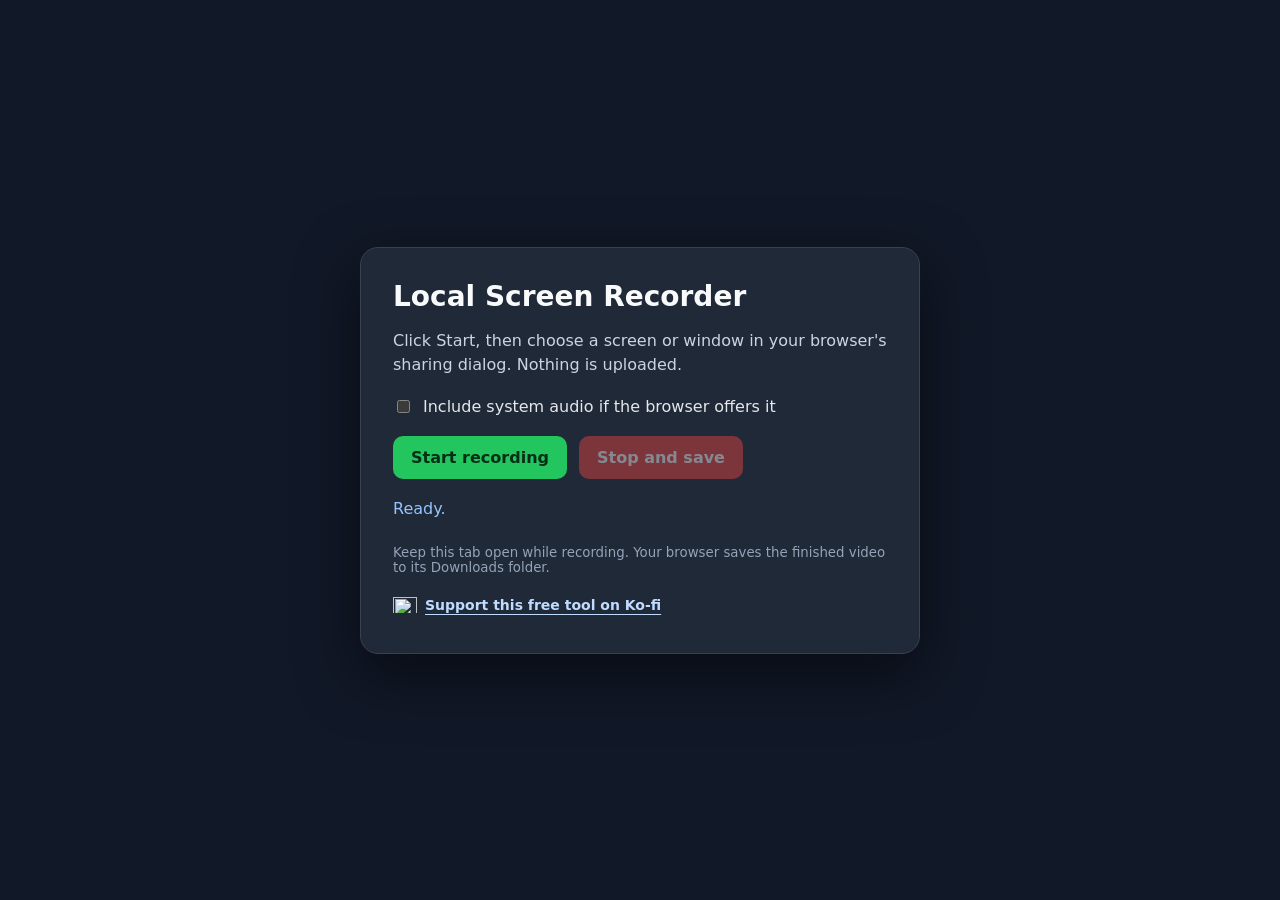
==== public/index.html @ b01b8875 "fix: limit recorder Worker assets to public files" ====
<!doctype html>
<html lang="en">
<head>
  <meta charset="utf-8">
  <meta name="viewport" content="width=device-width, initial-scale=1">
  <meta name="description" content="A private browser-based screen recorder. Record your screen locally with no uploads.">
  <link rel="canonical" href="https://screen-recorder.dracars.com/">
  <meta property="og:type" content="website">
  <meta property="og:title" content="Local Screen Recorder – Private Browser Recording">
  <meta property="og:description" content="Record your screen locally in the browser with no uploads.">
  <meta property="og:url" content="https://screen-recorder.dracars.com/">
  <link rel="icon" href="favicon.svg" type="image/svg+xml">
  <title>Local Screen Recorder – Private Browser Recording | Dracars</title>
  <link rel="stylesheet" href="styles.css">
</head>
<body>
  <main>
    <h1>Local Screen Recorder</h1>
    <p>Click Start, then choose a screen or window in your browser's sharing dialog. Nothing is uploaded.</p>
    <label><input id="audio" type="checkbox"> Include system audio if the browser offers it</label>
    <div class="actions">
      <button id="start">Start recording</button>
      <button id="stop" disabled>Stop and save</button>
    </div>
    <div id="status" role="status" aria-live="polite">Ready.</div>
    <small>Keep this tab open while recording. Your browser saves the finished video to its Downloads folder.</small>
    <a class="support-link" href="https://ko-fi.com/cdracars66494" target="_blank" rel="noreferrer">
      <img src="https://storage.ko-fi.com/cdn/cup-border.png" alt="" width="24" height="16">
      Support this free tool on Ko-fi
    </a>
  </main>
  <script type="module" src="recorder.js"></script>
</body>
</html>
---- public/styles.css ----
:root {
  color-scheme: dark;
  font-family: system-ui, sans-serif;
}

* {
  box-sizing: border-box;
}

body {
  margin: 0;
  min-height: 100vh;
  display: grid;
  place-items: center;
  background: #111827;
  color: #f9fafb;
}

main {
  width: min(560px, calc(100% - 40px));
  padding: 32px;
  border: 1px solid #374151;
  border-radius: 18px;
  background: #1f2937;
  box-shadow: 0 20px 60px #0008;
}

h1 {
  margin: 0 0 10px;
  font-size: 28px;
}

p {
  color: #cbd5e1;
  line-height: 1.5;
}

label {
  display: flex;
  gap: 10px;
  align-items: center;
  margin: 20px 0;
  color: #e5e7eb;
}

.actions {
  display: flex;
  flex-wrap: wrap;
  gap: 12px;
}

button {
  border: 0;
  border-radius: 10px;
  padding: 12px 18px;
  font: inherit;
  font-weight: 700;
  cursor: pointer;
}

#start {
  background: #22c55e;
  color: #052e16;
}

#stop {
  background: #ef4444;
  color: white;
}

button:disabled {
  opacity: 0.45;
  cursor: not-allowed;
}

#status {
  min-height: 24px;
  margin-top: 20px;
  color: #93c5fd;
}

small {
  display: block;
  margin-top: 22px;
  color: #94a3b8;
}

.support-link {
  display: inline-flex;
  align-items: center;
  gap: 8px;
  margin-top: 22px;
  color: #bfdbfe;
  font-size: 0.875rem;
  font-weight: 700;
  text-underline-offset: 0.25em;
}

.support-link:hover { color: #ffffff; }
.support-link:focus-visible { outline: 2px solid #93c5fd; outline-offset: 4px; border-radius: 4px; }
.support-link img { width: 24px; height: auto; }
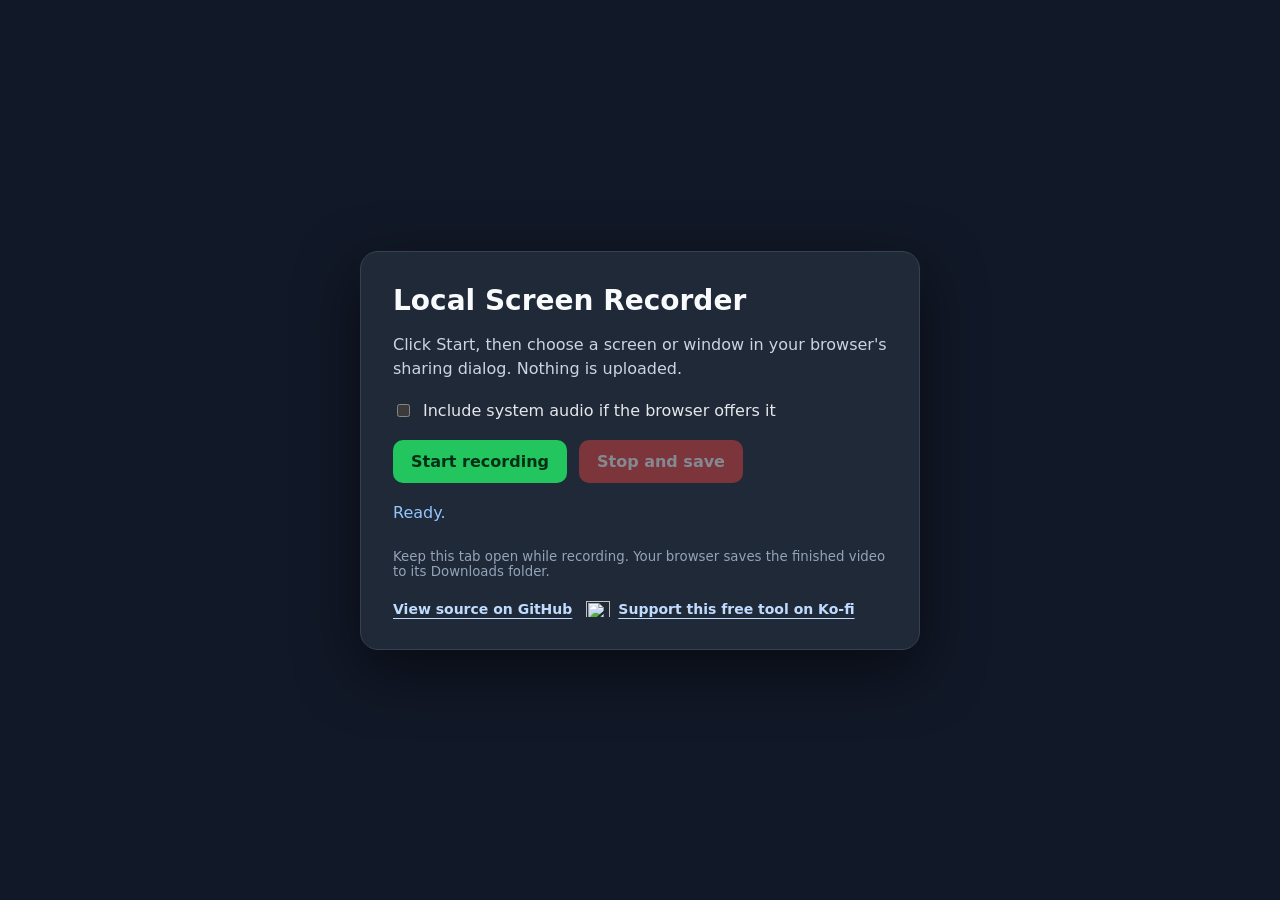
==== commit d814aa6b: "feat: add GitHub source link" ====
--- a/public/index.html
+++ b/public/index.html
@@ -24,10 +24,13 @@
     </div>
     <div id="status" role="status" aria-live="polite">Ready.</div>
     <small>Keep this tab open while recording. Your browser saves the finished video to its Downloads folder.</small>
-    <a class="support-link" href="https://ko-fi.com/cdracars66494" target="_blank" rel="noreferrer">
-      <img src="https://storage.ko-fi.com/cdn/cup-border.png" alt="" width="24" height="16">
-      Support this free tool on Ko-fi
-    </a>
+    <div class="site-links">
+      <a class="source-link" href="https://github.com/cdracars/local-screen-recorder" target="_blank" rel="noreferrer">View source on GitHub</a>
+      <a class="support-link" href="https://ko-fi.com/cdracars66494" target="_blank" rel="noreferrer">
+        <img src="https://storage.ko-fi.com/cdn/cup-border.png" alt="" width="24" height="16">
+        Support this free tool on Ko-fi
+      </a>
+    </div>
   </main>
   <script type="module" src="recorder.js"></script>
 </body>
--- a/public/styles.css
+++ b/public/styles.css
@@ -85,17 +85,26 @@
   color: #94a3b8;
 }
 
+.site-links {
+  display: flex;
+  flex-wrap: wrap;
+  gap: 14px;
+  margin-top: 22px;
+}
+
+.source-link,
 .support-link {
   display: inline-flex;
   align-items: center;
   gap: 8px;
-  margin-top: 22px;
   color: #bfdbfe;
   font-size: 0.875rem;
   font-weight: 700;
   text-underline-offset: 0.25em;
 }
 
+.source-link:hover,
 .support-link:hover { color: #ffffff; }
+.source-link:focus-visible,
 .support-link:focus-visible { outline: 2px solid #93c5fd; outline-offset: 4px; border-radius: 4px; }
 .support-link img { width: 24px; height: auto; }
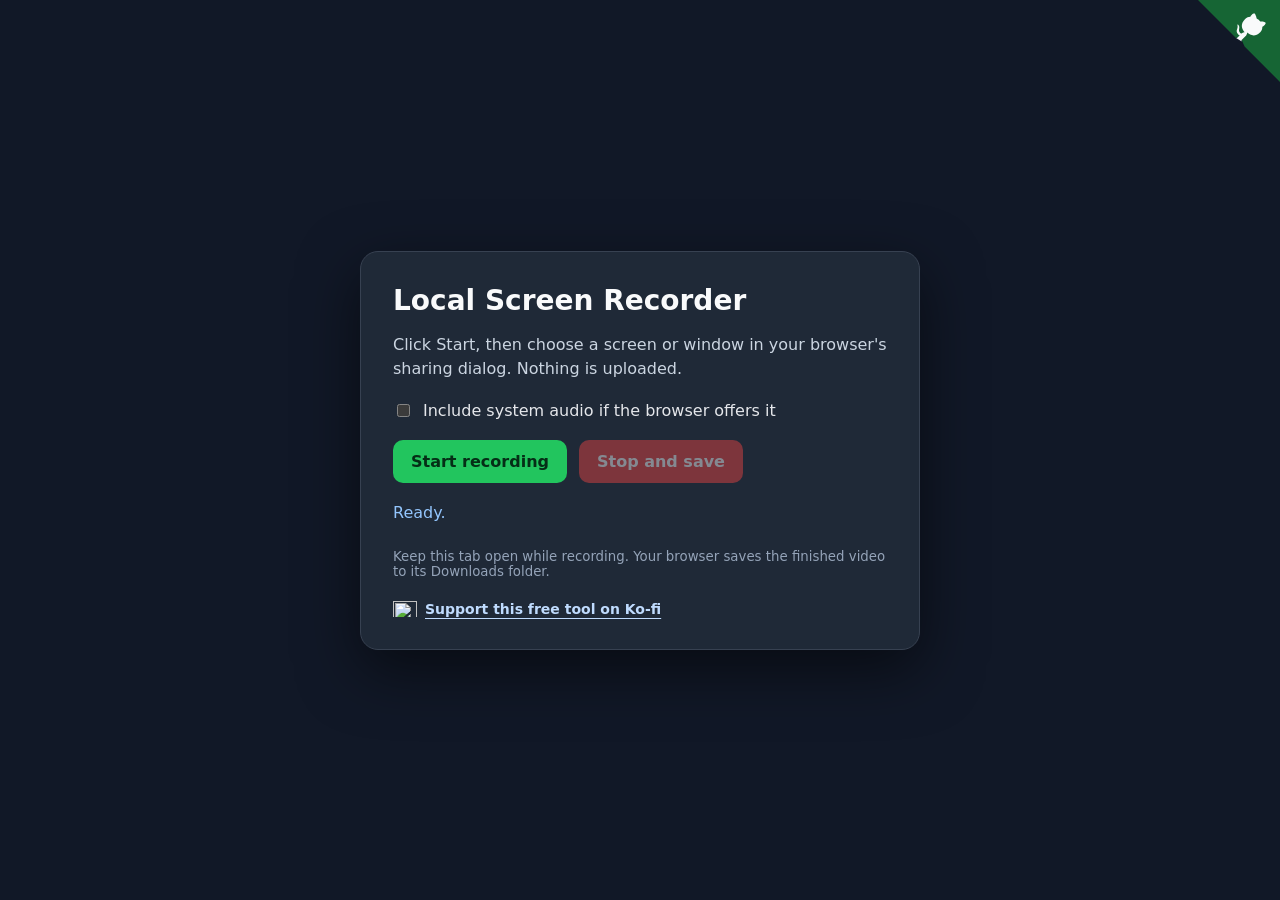
==== commit fc3e8069: "feat: use GitHub page-curl link" ====
--- a/public/index.html
+++ b/public/index.html
@@ -14,6 +14,13 @@
   <link rel="stylesheet" href="styles.css">
 </head>
 <body>
+  <a class="github-corner" href="https://github.com/cdracars/local-screen-recorder" target="_blank" rel="noreferrer" aria-label="View Local Screen Recorder source on GitHub">
+    <svg viewBox="0 0 250 250" aria-hidden="true">
+      <path d="M0,0 L115,115 L130,115 L142,142 L250,250 L250,0 Z" />
+      <path class="octo-arm" d="M128.3,109.0 C113.8,99.7 119.0,89.6 119.0,89.6 C122.0,82.7 120.5,78.6 120.5,78.6 C119.2,72.0 123.4,76.3 123.4,76.3 C127.3,80.9 125.5,87.3 125.5,87.3 C122.9,97.6 130.6,101.9 134.4,103.2" />
+      <path class="octo-body" d="M115.0,115.0 C114.9,115.1 118.7,116.5 119.8,115.4 L133.7,101.6 C136.9,99.2 139.9,98.4 142.2,98.6 C133.8,88.0 127.5,74.4 143.8,58.0 C148.5,53.4 154.0,51.2 159.7,51.0 C160.3,49.4 163.2,43.6 171.4,40.6 C171.4,40.6 176.1,42.5 178.8,56.2 C183.8,58.6 187.2,61.8 189.8,65.4 C203.1,64.1 206.7,69.9 206.7,69.9 C203.7,78.2 197.8,81.0 196.1,81.4 C196.4,87.8 194.4,93.4 189.8,98.1 C173.7,114.2 159.5,107.5 149.9,99.4 C150.1,101.8 149.3,104.9 146.9,108.1 L133.0,121.9 C131.9,123.0 133.3,126.8 133.4,126.8 Z" />
+    </svg>
+  </a>
   <main>
     <h1>Local Screen Recorder</h1>
     <p>Click Start, then choose a screen or window in your browser's sharing dialog. Nothing is uploaded.</p>
@@ -25,7 +32,6 @@
     <div id="status" role="status" aria-live="polite">Ready.</div>
     <small>Keep this tab open while recording. Your browser saves the finished video to its Downloads folder.</small>
     <div class="site-links">
-      <a class="source-link" href="https://github.com/cdracars/local-screen-recorder" target="_blank" rel="noreferrer">View source on GitHub</a>
       <a class="support-link" href="https://ko-fi.com/cdracars66494" target="_blank" rel="noreferrer">
         <img src="https://storage.ko-fi.com/cdn/cup-border.png" alt="" width="24" height="16">
         Support this free tool on Ko-fi
--- a/public/styles.css
+++ b/public/styles.css
@@ -92,7 +92,6 @@
   margin-top: 22px;
 }
 
-.source-link,
 .support-link {
   display: inline-flex;
   align-items: center;
@@ -103,8 +102,26 @@
   text-underline-offset: 0.25em;
 }
 
-.source-link:hover,
 .support-link:hover { color: #ffffff; }
-.source-link:focus-visible,
 .support-link:focus-visible { outline: 2px solid #93c5fd; outline-offset: 4px; border-radius: 4px; }
 .support-link img { width: 24px; height: auto; }
+
+.github-corner {
+  position: fixed;
+  z-index: 10;
+  top: 0;
+  right: 0;
+  width: 82px;
+  height: 82px;
+  color: #f9fafb;
+}
+
+.github-corner svg { position: absolute; top: 0; right: 0; width: 100%; height: 100%; fill: #166534; color: #f9fafb; }
+.github-corner:hover svg { fill: #22c55e; }
+.github-corner:focus-visible { outline: 2px solid #93c5fd; outline-offset: -5px; }
+.github-corner .octo-arm { fill: currentColor; transform-origin: 130px 106px; }
+.github-corner .octo-body { fill: currentColor; }
+.github-corner:hover .octo-arm { animation: octo-wave 560ms ease-in-out; }
+@keyframes octo-wave { 0%, 100% { transform: rotate(0); } 20%, 60% { transform: rotate(-24deg); } 40%, 80% { transform: rotate(10deg); } }
+
+@media (max-width: 560px) { .github-corner { width: 62px; height: 62px; } }
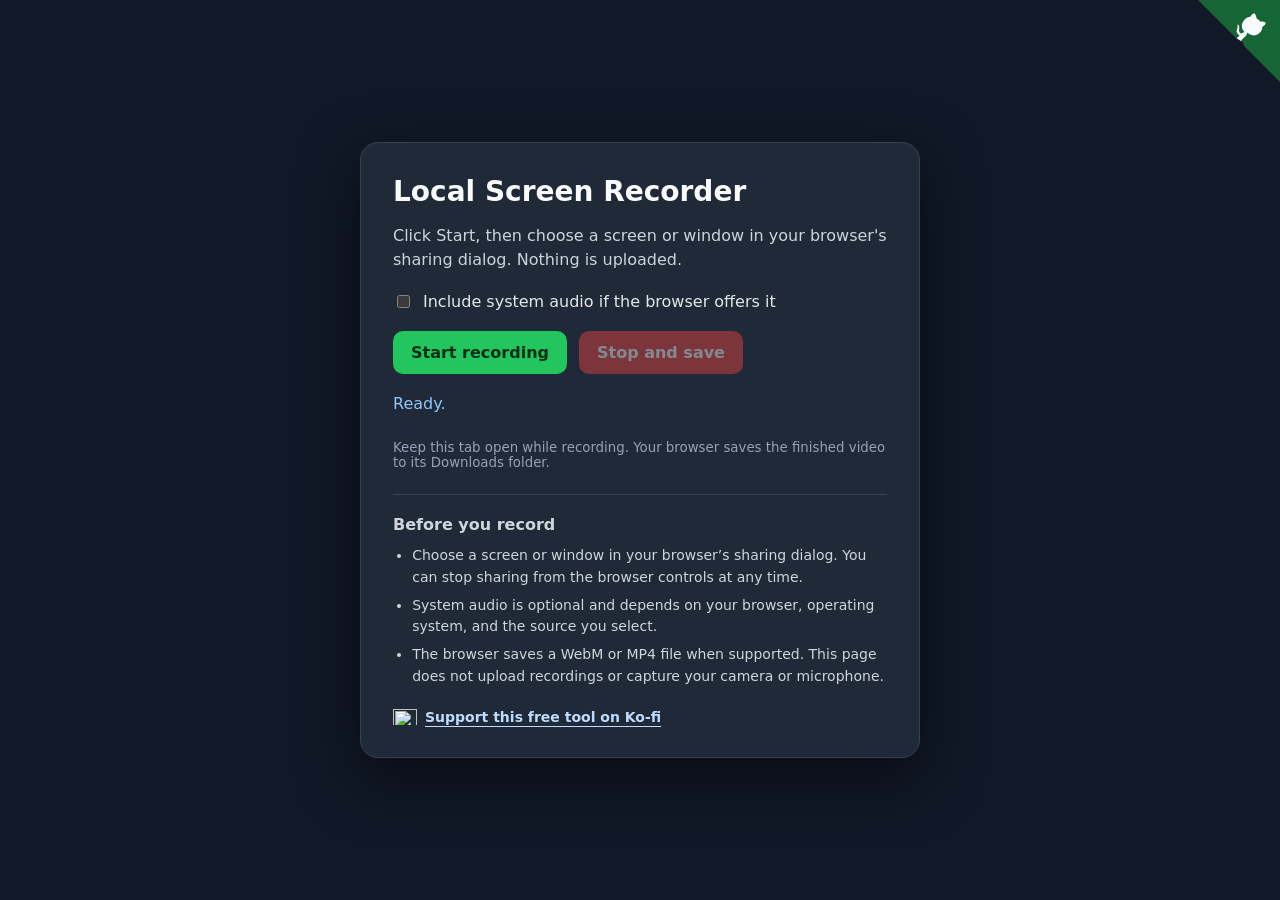
==== commit e7c4b6e9: "Add useful tool guidance to project pages" ====
--- a/public/index.html
+++ b/public/index.html
@@ -3,12 +3,23 @@
 <head>
   <meta charset="utf-8">
   <meta name="viewport" content="width=device-width, initial-scale=1">
-  <meta name="description" content="A private browser-based screen recorder. Record your screen locally with no uploads.">
+  <meta name="description" content="Record a screen or window in your browser and save the video to your device. No uploads; system-audio capture depends on your browser and operating system.">
   <link rel="canonical" href="https://screen-recorder.dracars.com/">
   <meta property="og:type" content="website">
-  <meta property="og:title" content="Local Screen Recorder – Private Browser Recording">
-  <meta property="og:description" content="Record your screen locally in the browser with no uploads.">
+  <meta property="og:site_name" content="Local Screen Recorder">
+  <meta property="og:title" content="Free Online Screen Recorder | Private, Local Recording">
+  <meta property="og:description" content="Record a screen or window in your browser and save the video to your device. No uploads; system-audio capture depends on your browser and operating system.">
   <meta property="og:url" content="https://screen-recorder.dracars.com/">
+  <meta property="og:image" content="https://screen-recorder.dracars.com/social-preview.png">
+  <meta property="og:image:width" content="1200">
+  <meta property="og:image:height" content="630">
+  <meta property="og:image:type" content="image/png">
+  <meta property="og:image:alt" content="Local Screen Recorder: choose a screen or window, record in your browser, and save the video locally.">
+  <meta name="twitter:card" content="summary_large_image">
+  <meta name="twitter:title" content="Free Online Screen Recorder | Private, Local Recording">
+  <meta name="twitter:description" content="Record a screen or window in your browser and save the video to your device. Nothing is uploaded.">
+  <meta name="twitter:image" content="https://screen-recorder.dracars.com/social-preview.png">
+  <meta name="twitter:image:alt" content="Local Screen Recorder: choose a screen or window, record in your browser, and save the video locally.">
   <link rel="icon" href="favicon.svg" type="image/svg+xml">
   <title>Local Screen Recorder – Private Browser Recording | Dracars</title>
   <link rel="stylesheet" href="styles.css">
@@ -31,6 +42,14 @@
     </div>
     <div id="status" role="status" aria-live="polite">Ready.</div>
     <small>Keep this tab open while recording. Your browser saves the finished video to its Downloads folder.</small>
+    <section class="recording-notes" aria-labelledby="recording-notes-heading">
+      <h2 id="recording-notes-heading">Before you record</h2>
+      <ul>
+        <li>Choose a screen or window in your browser’s sharing dialog. You can stop sharing from the browser controls at any time.</li>
+        <li>System audio is optional and depends on your browser, operating system, and the source you select.</li>
+        <li>The browser saves a WebM or MP4 file when supported. This page does not upload recordings or capture your camera or microphone.</li>
+      </ul>
+    </section>
     <div class="site-links">
       <a class="support-link" href="https://ko-fi.com/cdracars66494" target="_blank" rel="noreferrer">
         <img src="https://storage.ko-fi.com/cdn/cup-border.png" alt="" width="24" height="16">
--- a/public/styles.css
+++ b/public/styles.css
@@ -85,6 +85,29 @@
   color: #94a3b8;
 }
 
+.recording-notes {
+  margin-top: 24px;
+  padding-top: 18px;
+  border-top: 1px solid #374151;
+  color: #d1d5db;
+  font-size: 0.875rem;
+  line-height: 1.55;
+}
+
+.recording-notes h2 {
+  margin: 0 0 8px;
+  font-size: 1rem;
+}
+
+.recording-notes ul {
+  margin: 0;
+  padding-left: 1.2rem;
+}
+
+.recording-notes li + li {
+  margin-top: 6px;
+}
+
 .site-links {
   display: flex;
   flex-wrap: wrap;
